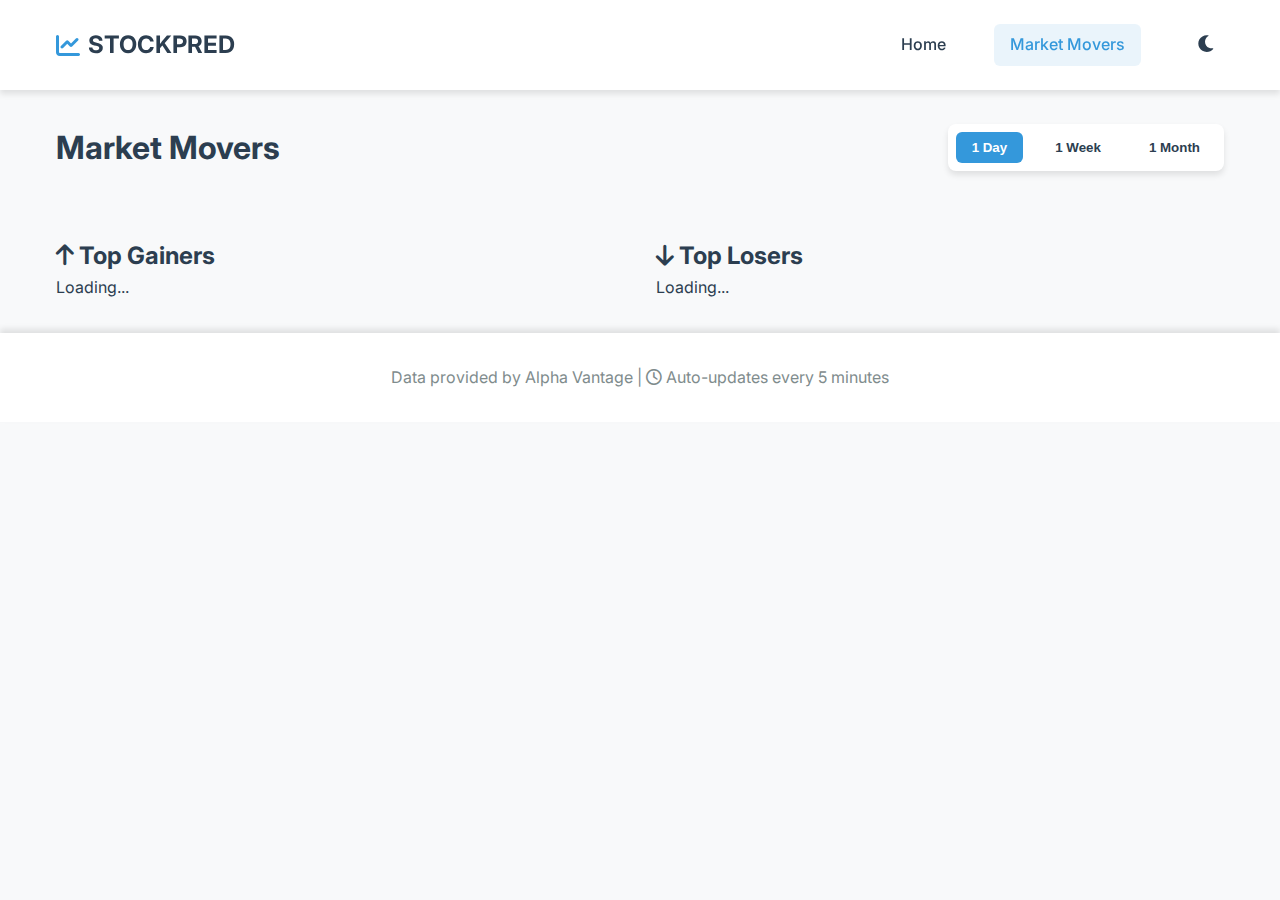
==== movers.html @ 9775b487 "Working on my Prediction tool" ====
<!DOCTYPE html>
<html lang="en" data-theme="light">
<head>
    <meta charset="UTF-8">
    <meta name="viewport" content="width=device-width, initial-scale=1.0">
    <title>STOCKPRED - Market Movers</title>
    <link rel="stylesheet" href="css/style.css">
    <link href="https://fonts.googleapis.com/css2?family=Inter:wght@400;500;600;700&display=swap" rel="stylesheet">
    <link rel="stylesheet" href="https://cdnjs.cloudflare.com/ajax/libs/font-awesome/6.0.0/css/all.min.css">
</head>
<body>
    <header>
        <nav>
            <a href="/" class="logo">
                <i class="fas fa-chart-line"></i>
                STOCKPRED
            </a>
            <div class="nav-controls">
                <div class="nav-links">
                    <a href="index.html">Home</a>
                    <a href="movers.html" class="active">Market Movers</a>
                </div>
                <button id="themeToggle" class="theme-toggle">
                    <i class="fas fa-sun"></i>
                </button>
            </div>
        </nav>
    </header>

    <main>
        <section class="movers-header">
            <h1>Market Movers</h1>
            <div class="time-period-selector">
                <button class="period-btn active" data-period="1d">1 Day</button>
                <button class="period-btn" data-period="1w">1 Week</button>
                <button class="period-btn" data-period="1m">1 Month</button>
            </div>
        </section>

        <div class="movers-container">
            <section class="top-gainers">
                <h2><i class="fas fa-arrow-up"></i> Top Gainers</h2>
                <div class="movers-grid" id="gainersGrid">
                    <div class="loading-spinner">Loading...</div>
                </div>
            </section>

            <section class="top-losers">
                <h2><i class="fas fa-arrow-down"></i> Top Losers</h2>
                <div class="movers-grid" id="losersGrid">
                    <div class="loading-spinner">Loading...</div>
                </div>
            </section>
        </div>
    </main>

    <footer>
        <p>Data provided by Alpha Vantage | <i class="far fa-clock"></i> Auto-updates every 5 minutes</p>
    </footer>

    <script src="js/api.js"></script>
    <script src="js/movers.js"></script>
</body>
</html>
---- css/style.css ----
:root[data-theme="light"] {
    --primary-color: #2c3e50;
    --secondary-color: #34495e;
    --accent-color: #3498db;
    --success-color: #2ecc71;
    --danger-color: #e74c3c;
    --text-color: #2c3e50;
    --text-light: #7f8c8d;
    --background-color: #f8f9fa;
    --card-background: #ffffff;
    --chart-background: #ffffff;
    --shadow: 0 4px 6px rgba(0, 0, 0, 0.1);
    --transition: all 0.3s ease;
}

:root[data-theme="dark"] {
    --primary-color: #ecf0f1;
    --secondary-color: #bdc3c7;
    --accent-color: #3498db;
    --success-color: #2ecc71;
    --danger-color: #e74c3c;
    --text-color: #ecf0f1;
    --text-light: #95a5a6;
    --background-color: #2c3e50;
    --card-background: #34495e;
    --chart-background: #34495e;
    --shadow: 0 4px 6px rgba(0, 0, 0, 0.2);
    --transition: all 0.3s ease;
}

* {
    margin: 0;
    padding: 0;
    box-sizing: border-box;
}

body {
    font-family: 'Inter', -apple-system, BlinkMacSystemFont, 'Segoe UI', Roboto, sans-serif;
    line-height: 1.6;
    background-color: var(--background-color);
    color: var(--text-color);
}

header {
    background-color: var(--card-background);
    color: var(--text-color);
    padding: 1rem;
    box-shadow: var(--shadow);
    position: sticky;
    top: 0;
    z-index: 100;
    backdrop-filter: blur(10px);
}

nav {
    display: flex;
    justify-content: space-between;
    align-items: center;
    max-width: 1200px;
    margin: 0 auto;
    padding: 0.5rem 1rem;
}

.logo {
    font-size: 1.5rem;
    font-weight: 700;
    color: var(--primary-color);
    text-decoration: none;
    display: flex;
    align-items: center;
    gap: 0.5rem;
}

.logo i {
    color: var(--accent-color);
}

.search-container {
    display: flex;
    gap: 0.5rem;
    flex: 0 1 400px;
}

.search-input-container {
    position: relative;
    flex: 1;
}

input[type="text"] {
    padding: 0.75rem 1rem;
    border: 2px solid #e1e8ed;
    border-radius: 8px;
    width: 100%;
    font-size: 0.95rem;
    transition: var(--transition);
}

input[type="text"]:focus {
    border-color: var(--accent-color);
    outline: none;
    box-shadow: 0 0 0 3px rgba(52, 152, 219, 0.1);
}

button {
    padding: 0.75rem 1.5rem;
    background-color: var(--accent-color);
    color: white;
    border: none;
    border-radius: 8px;
    cursor: pointer;
    font-weight: 600;
    transition: var(--transition);
}

button:hover {
    background-color: #2980b9;
    transform: translateY(-1px);
}

main {
    max-width: 1200px;
    margin: 2rem auto;
    padding: 0 1rem;
    display: grid;
    gap: 2rem;
}

.market-overview, .stock-details, .market-movers {
    background-color: var(--card-background);
    border-radius: 12px;
    padding: 1.5rem;
    box-shadow: var(--shadow);
    transition: var(--transition);
}

.market-overview:hover, .stock-details:hover, .market-movers:hover {
    transform: translateY(-2px);
    box-shadow: 0 6px 12px rgba(0, 0, 0, 0.1);
}

.indices {
    display: grid;
    grid-template-columns: repeat(auto-fit, minmax(280px, 1fr));
    gap: 1.5rem;
    margin-top: 1.5rem;
}

.index-card {
    padding: 1.5rem;
    border: 1px solid #e1e8ed;
    border-radius: 10px;
    transition: var(--transition);
}

.index-card:hover {
    border-color: var(--accent-color);
}

.index-card h3 {
    color: var(--text-light);
    font-size: 0.9rem;
    margin-bottom: 0.5rem;
}

.index-card .price {
    font-size: 1.5rem;
    font-weight: 700;
    margin-bottom: 0.5rem;
}

.index-card .change {
    font-weight: 600;
    padding: 0.25rem 0.5rem;
    border-radius: 6px;
    display: inline-block;
}

.market-movers {
    display: grid;
    grid-template-columns: repeat(auto-fit, minmax(300px, 1fr));
    gap: 2rem;
}

.movers-list {
    margin-top: 1rem;
}

.stock-item {
    display: flex;
    justify-content: space-between;
    align-items: center;
    padding: 1rem;
    border-bottom: 1px solid #e1e8ed;
    transition: var(--transition);
}

.stock-item:hover {
    background-color: #f8f9fa;
}

.stock-item:last-child {
    border-bottom: none;
}

.stock-item .symbol {
    font-weight: 600;
    flex: 1;
}

.stock-item .price {
    flex: 1;
    text-align: right;
    margin-right: 1rem;
    color: var(--text-light);
}

.stock-item .change {
    min-width: 90px;
    text-align: right;
    font-weight: 600;
    padding: 0.25rem 0.5rem;
    border-radius: 6px;
}

.stock-details {
    opacity: 0;
    transform: translateY(20px);
    animation: slideIn 0.3s forwards;
}

@keyframes slideIn {
    to {
        opacity: 1;
        transform: translateY(0);
    }
}

#stockChart {
    margin: 2rem 0;
    height: 400px;
    border-radius: 8px;
    overflow: hidden;
}

.prediction {
    background-color: #f8f9fa;
    padding: 1.5rem;
    border-radius: 8px;
    margin-top: 2rem;
}

.prediction h3 {
    color: var(--text-color);
    margin-bottom: 1rem;
}

.prediction .disclaimer {
    color: var(--text-light);
    font-size: 0.9rem;
    margin-top: 1rem;
}

footer {
    text-align: center;
    padding: 2rem;
    background-color: var(--card-background);
    color: var(--text-light);
    box-shadow: 0 -4px 6px rgba(0, 0, 0, 0.1);
}

/* Responsive Design */
@media (max-width: 768px) {
    nav {
        flex-direction: column;
        gap: 1rem;
    }

    .search-container {
        width: 100%;
    }

    .indices {
        grid-template-columns: 1fr;
    }

    .market-movers {
        grid-template-columns: 1fr;
    }
}

/* Loading Animation */
.loading {
    animation: pulse 1.5s infinite;
}

@keyframes pulse {
    0% { opacity: 1; }
    50% { opacity: 0.6; }
    100% { opacity: 1; }
}

.price-container {
    display: flex;
    align-items: baseline;
    gap: 1rem;
    margin: 1rem 0;
}

.price-container h4 {
    font-size: 2rem;
    font-weight: 700;
    color: var(--text-color);
}

.change-container {
    display: flex;
    gap: 0.5rem;
    align-items: center;
}

.change, .change-percent {
    font-weight: 600;
    padding: 0.25rem 0.5rem;
    border-radius: 6px;
    background-color: rgba(0, 0, 0, 0.05);
}

#stockChart {
    background-color: var(--chart-background);
    padding: 1rem;
    border-radius: 12px;
    box-shadow: var(--shadow);
}

.chart-controls {
    display: flex;
    gap: 1rem;
    margin-bottom: 1rem;
}

.chart-controls button {
    padding: 0.5rem 1rem;
    background-color: var(--background-color);
    color: var(--text-color);
    border: 1px solid #e1e8ed;
    border-radius: 6px;
    cursor: pointer;
    transition: var(--transition);
}

.chart-controls button.active {
    background-color: var(--accent-color);
    color: white;
    border-color: var(--accent-color);
}

.nav-controls {
    display: flex;
    align-items: center;
    gap: 1rem;
}

.theme-toggle {
    background: none;
    border: none;
    color: var(--text-color);
    font-size: 1.2rem;
    cursor: pointer;
    padding: 0.5rem;
    border-radius: 50%;
    transition: var(--transition);
}

.theme-toggle:hover {
    background-color: rgba(0, 0, 0, 0.05);
}

.prediction-controls {
    display: flex;
    align-items: flex-start;
    gap: 1rem;
    margin: 1rem 0;
    padding: 1rem;
    background-color: var(--background-color);
    border-radius: 8px;
}

.prediction-controls h3 {
    font-size: 1rem;
    color: var(--text-color);
    margin: 0;
}

.prediction-selector {
    flex: 1;
    display: flex;
    flex-direction: column;
    gap: 0.75rem;
}

.method-description {
    padding: 0.75rem;
    background-color: var(--card-background);
    border-radius: 6px;
    font-size: 0.9rem;
    color: var(--text-light);
    border-left: 3px solid var(--accent-color);
}

.method-description h4 {
    color: var(--text-color);
    margin-bottom: 0.5rem;
    font-size: 1rem;
}

.method-description ul {
    margin-top: 0.5rem;
    padding-left: 1.2rem;
}

.method-description li {
    margin: 0.25rem 0;
}

.prediction-controls select {
    padding: 0.5rem;
    border: 2px solid #e1e8ed;
    border-radius: 6px;
    background-color: var(--card-background);
    color: var(--text-color);
    font-size: 0.95rem;
    min-width: 200px;
    cursor: pointer;
}

.prediction-controls select:focus {
    border-color: var(--accent-color);
    outline: none;
    box-shadow: 0 0 0 3px rgba(52, 152, 219, 0.1);
}

.prediction-controls select option[value=""] {
    color: var(--text-light);
    font-style: italic;
}

.prediction-controls select:invalid {
    color: var(--text-light);
}

.prediction-controls button {
    display: flex;
    align-items: center;
    gap: 0.5rem;
    padding: 0.5rem 1rem;
}

.prediction-controls button i {
    font-size: 0.9rem;
}

.prediction {
    background-color: var(--background-color);
    padding: 1.5rem;
    border-radius: 8px;
    margin-top: 2rem;
}

.prediction-details {
    margin-top: 1rem;
    padding: 1rem;
    background-color: var(--card-background);
    border-radius: 6px;
    border-left: 4px solid var(--accent-color);
}

.prediction-metrics {
    display: grid;
    grid-template-columns: repeat(auto-fit, minmax(200px, 1fr));
    gap: 1rem;
    margin-top: 1rem;
}

.metric-card {
    padding: 1rem;
    background-color: var(--card-background);
    border-radius: 6px;
    text-align: center;
}

.metric-card .value {
    font-size: 1.5rem;
    font-weight: 600;
    color: var(--accent-color);
    margin: 0.5rem 0;
}

.search-results {
    position: absolute;
    top: 100%;
    left: 0;
    right: 0;
    background-color: var(--card-background);
    border-radius: 8px;
    box-shadow: var(--shadow);
    margin-top: 0.5rem;
    max-height: 300px;
    overflow-y: auto;
    z-index: 1000;
    display: none;
}

.search-results.active {
    display: block;
}

.search-result-item {
    padding: 0.75rem 1rem;
    cursor: pointer;
    transition: var(--transition);
    display: flex;
    justify-content: space-between;
    align-items: center;
    border-bottom: 1px solid rgba(0, 0, 0, 0.1);
}

.search-result-item:last-child {
    border-bottom: none;
}

.search-result-item:hover {
    background-color: var(--background-color);
}

.stock-name {
    font-weight: 500;
}

.stock-symbol {
    color: var(--text-light);
    font-size: 0.9rem;
}

/* Add scrollbar styling */
.search-results::-webkit-scrollbar {
    width: 8px;
}

.search-results::-webkit-scrollbar-track {
    background: var(--background-color);
    border-radius: 8px;
}

.search-results::-webkit-scrollbar-thumb {
    background: var(--accent-color);
    border-radius: 8px;
}

.error-message {
    display: flex;
    align-items: center;
    justify-content: center;
    gap: 1rem;
    padding: 2rem;
    color: var(--danger-color);
    font-weight: 500;
    text-align: center;
}

.error-message i {
    font-size: 1.5rem;
}

#stockChart.loading {
    position: relative;
    min-height: 400px;
}

#stockChart.loading::after {
    content: 'Loading...';
    position: absolute;
    top: 50%;
    left: 50%;
    transform: translate(-50%, -50%);
    color: var(--text-light);
    font-size: 1.1rem;
}

/* Navigation Links */
.nav-links {
    display: flex;
    gap: 2rem;
    margin-right: 2rem;
}

.nav-links a {
    color: var(--text-color);
    text-decoration: none;
    font-weight: 500;
    padding: 0.5rem 1rem;
    border-radius: 6px;
    transition: var(--transition);
}

.nav-links a:hover {
    background-color: rgba(0, 0, 0, 0.05);
}

.nav-links a.active {
    color: var(--accent-color);
    background-color: rgba(52, 152, 219, 0.1);
}

/* Movers Page */
.movers-header {
    display: flex;
    justify-content: space-between;
    align-items: center;
    margin-bottom: 2rem;
}

.time-period-selector {
    display: flex;
    gap: 1rem;
    background-color: var(--card-background);
    padding: 0.5rem;
    border-radius: 8px;
    box-shadow: var(--shadow);
}

.period-btn {
    background: none;
    border: none;
    padding: 0.5rem 1rem;
    border-radius: 6px;
    color: var(--text-color);
    cursor: pointer;
    transition: var(--transition);
}

.period-btn:hover {
    background-color: rgba(0, 0, 0, 0.05);
}

.period-btn.active {
    background-color: var(--accent-color);
    color: white;
}

.movers-container {
    display: grid;
    grid-template-columns: 1fr 1fr;
    gap: 2rem;
}

.movers-grid {
    display: grid;
    grid-template-columns: repeat(auto-fill, minmax(250px, 1fr));
    gap: 1rem;
}

.stock-card {
    background-color: var(--card-background);
    border-radius: 10px;
    padding: 1rem;
    box-shadow: var(--shadow);
    cursor: pointer;
    transition: var(--transition);
}

.stock-card:hover {
    transform: translateY(-2px);
    box-shadow: 0 6px 12px rgba(0, 0, 0, 0.1);
}

.stock-card-header h3 {
    font-size: 1.2rem;
    margin-bottom: 0.25rem;
}

.stock-name {
    color: var(--text-light);
    font-size: 0.9rem;
}

.stock-card-body {
    margin: 1rem 0;
}

.price {
    font-size: 1.5rem;
    font-weight: 600;
    margin-bottom: 0.5rem;
}

.change {
    display: flex;
    gap: 0.5rem;
    font-weight: 500;
}

.stock-card-footer {
    display: flex;
    justify-content: space-between;
    color: var(--text-light);
    font-size: 0.85rem;
}

@media (max-width: 1024px) {
    .movers-container {
        grid-template-columns: 1fr;
    }
}

@media (max-width: 768px) {
    .movers-header {
        flex-direction: column;
        gap: 1rem;
        align-items: flex-start;
    }
    
    .time-period-selector {
        width: 100%;
        justify-content: space-between;
    }
}
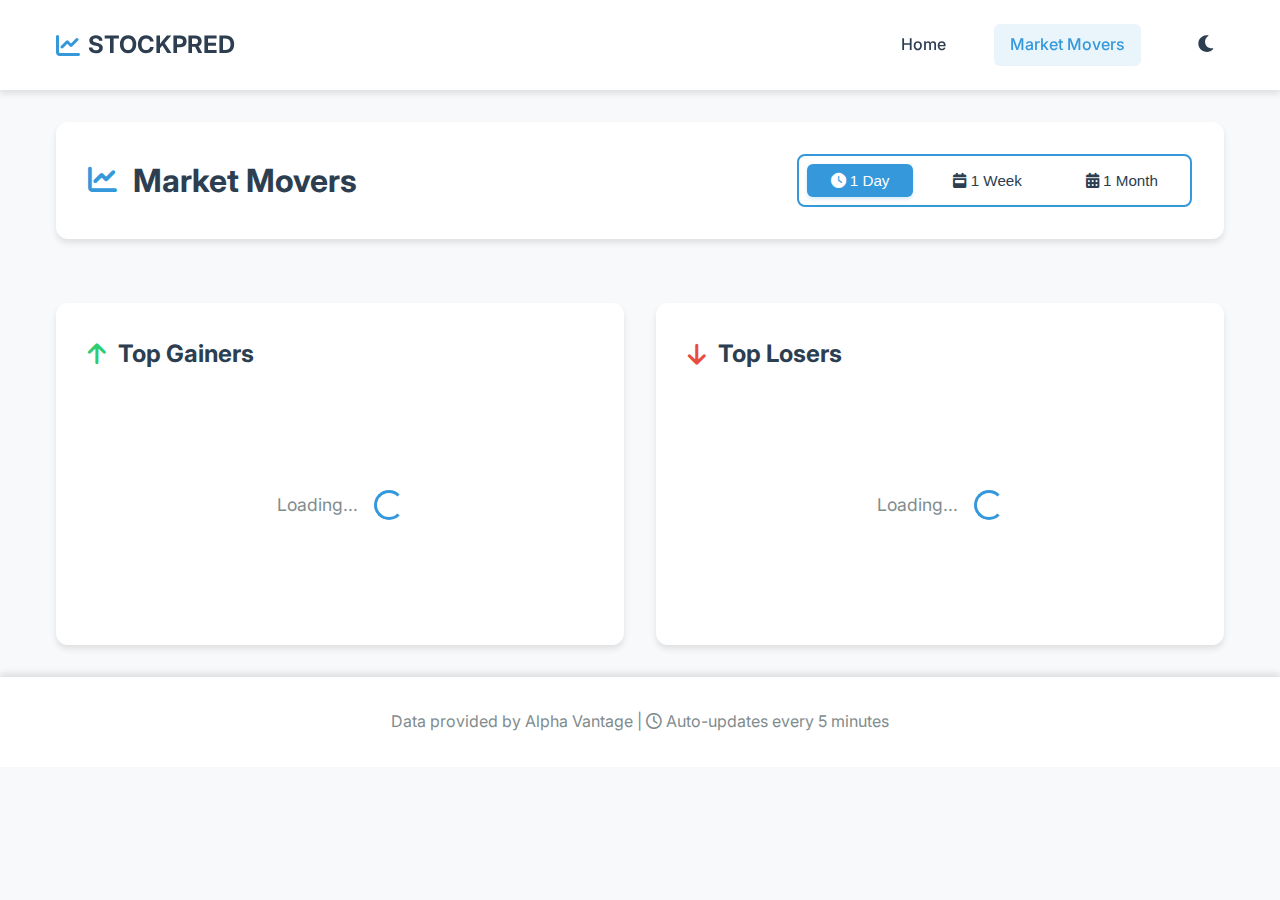
==== commit 3919427d: "Changes made" ====
--- a/movers.html
+++ b/movers.html
@@ -29,11 +29,20 @@
 
     <main>
         <section class="movers-header">
-            <h1>Market Movers</h1>
+            <h1>
+                <i class="fas fa-chart-line"></i>
+                Market Movers
+            </h1>
             <div class="time-period-selector">
-                <button class="period-btn active" data-period="1d">1 Day</button>
-                <button class="period-btn" data-period="1w">1 Week</button>
-                <button class="period-btn" data-period="1m">1 Month</button>
+                <button class="period-btn active" data-period="1d">
+                    <i class="fas fa-clock"></i> 1 Day
+                </button>
+                <button class="period-btn" data-period="1w">
+                    <i class="fas fa-calendar-week"></i> 1 Week
+                </button>
+                <button class="period-btn" data-period="1m">
+                    <i class="fas fa-calendar-alt"></i> 1 Month
+                </button>
             </div>
         </section>
 
--- a/css/style.css
+++ b/css/style.css
@@ -617,6 +617,23 @@
     justify-content: space-between;
     align-items: center;
     margin-bottom: 2rem;
+    background: var(--card-background);
+    padding: 2rem;
+    border-radius: 12px;
+    box-shadow: var(--shadow);
+}
+
+.movers-header h1 {
+    font-size: 2rem;
+    display: flex;
+    align-items: center;
+    gap: 1rem;
+    color: var(--text-color);
+}
+
+.movers-header h1 i {
+    color: var(--accent-color);
+    font-size: 1.8rem;
 }
 
 .time-period-selector {
@@ -625,26 +642,29 @@
     background-color: var(--card-background);
     padding: 0.5rem;
     border-radius: 8px;
-    box-shadow: var(--shadow);
+    border: 2px solid var(--accent-color);
 }
 
 .period-btn {
     background: none;
     border: none;
-    padding: 0.5rem 1rem;
+    padding: 0.5rem 1.5rem;
     border-radius: 6px;
     color: var(--text-color);
     cursor: pointer;
     transition: var(--transition);
+    font-weight: 500;
+    font-size: 0.95rem;
 }
 
 .period-btn:hover {
-    background-color: rgba(0, 0, 0, 0.05);
+    background-color: rgba(52, 152, 219, 0.1);
 }
 
 .period-btn.active {
     background-color: var(--accent-color);
     color: white;
+    box-shadow: 0 2px 4px rgba(52, 152, 219, 0.2);
 }
 
 .movers-container {
@@ -653,50 +673,85 @@
     gap: 2rem;
 }
 
+.top-gainers, .top-losers {
+    background: var(--card-background);
+    padding: 2rem;
+    border-radius: 12px;
+    box-shadow: var(--shadow);
+}
+
+.top-gainers h2, .top-losers h2 {
+    font-size: 1.5rem;
+    margin-bottom: 1.5rem;
+    display: flex;
+    align-items: center;
+    gap: 0.75rem;
+}
+
+.top-gainers h2 i {
+    color: var(--success-color);
+}
+
+.top-losers h2 i {
+    color: var(--danger-color);
+}
+
 .movers-grid {
     display: grid;
     grid-template-columns: repeat(auto-fill, minmax(250px, 1fr));
     gap: 1rem;
+    padding: 0.5rem;
 }
 
 .stock-card {
     background-color: var(--card-background);
     border-radius: 10px;
     padding: 1rem;
-    box-shadow: var(--shadow);
+    border: 1px solid rgba(0, 0, 0, 0.1);
     cursor: pointer;
     transition: var(--transition);
 }
 
 .stock-card:hover {
     transform: translateY(-2px);
-    box-shadow: 0 6px 12px rgba(0, 0, 0, 0.1);
+    box-shadow: 0 8px 16px rgba(0, 0, 0, 0.1);
+    border-color: var(--accent-color);
 }
 
 .stock-card-header h3 {
     font-size: 1.2rem;
     margin-bottom: 0.25rem;
+    color: var(--accent-color);
 }
 
 .stock-name {
     color: var(--text-light);
     font-size: 0.9rem;
+    display: block;
+    white-space: nowrap;
+    overflow: hidden;
+    text-overflow: ellipsis;
 }
 
 .stock-card-body {
     margin: 1rem 0;
+    padding: 0.5rem 0;
+    border-top: 1px solid rgba(0, 0, 0, 0.05);
+    border-bottom: 1px solid rgba(0, 0, 0, 0.05);
 }
 
 .price {
     font-size: 1.5rem;
     font-weight: 600;
     margin-bottom: 0.5rem;
+    color: var(--text-color);
 }
 
 .change {
     display: flex;
     gap: 0.5rem;
     font-weight: 500;
+    font-size: 0.95rem;
 }
 
 .stock-card-footer {
@@ -704,6 +759,34 @@
     justify-content: space-between;
     color: var(--text-light);
     font-size: 0.85rem;
+    margin-top: 0.5rem;
+}
+
+.loading-spinner {
+    display: flex;
+    justify-content: center;
+    align-items: center;
+    min-height: 200px;
+    color: var(--text-light);
+    font-size: 1.1rem;
+    grid-column: 1 / -1;
+}
+
+.loading-spinner::after {
+    content: '';
+    width: 1.5rem;
+    height: 1.5rem;
+    border: 3px solid var(--accent-color);
+    border-right-color: transparent;
+    border-radius: 50%;
+    margin-left: 1rem;
+    animation: spin 1s linear infinite;
+}
+
+@keyframes spin {
+    to {
+        transform: rotate(360deg);
+    }
 }
 
 @media (max-width: 1024px) {
